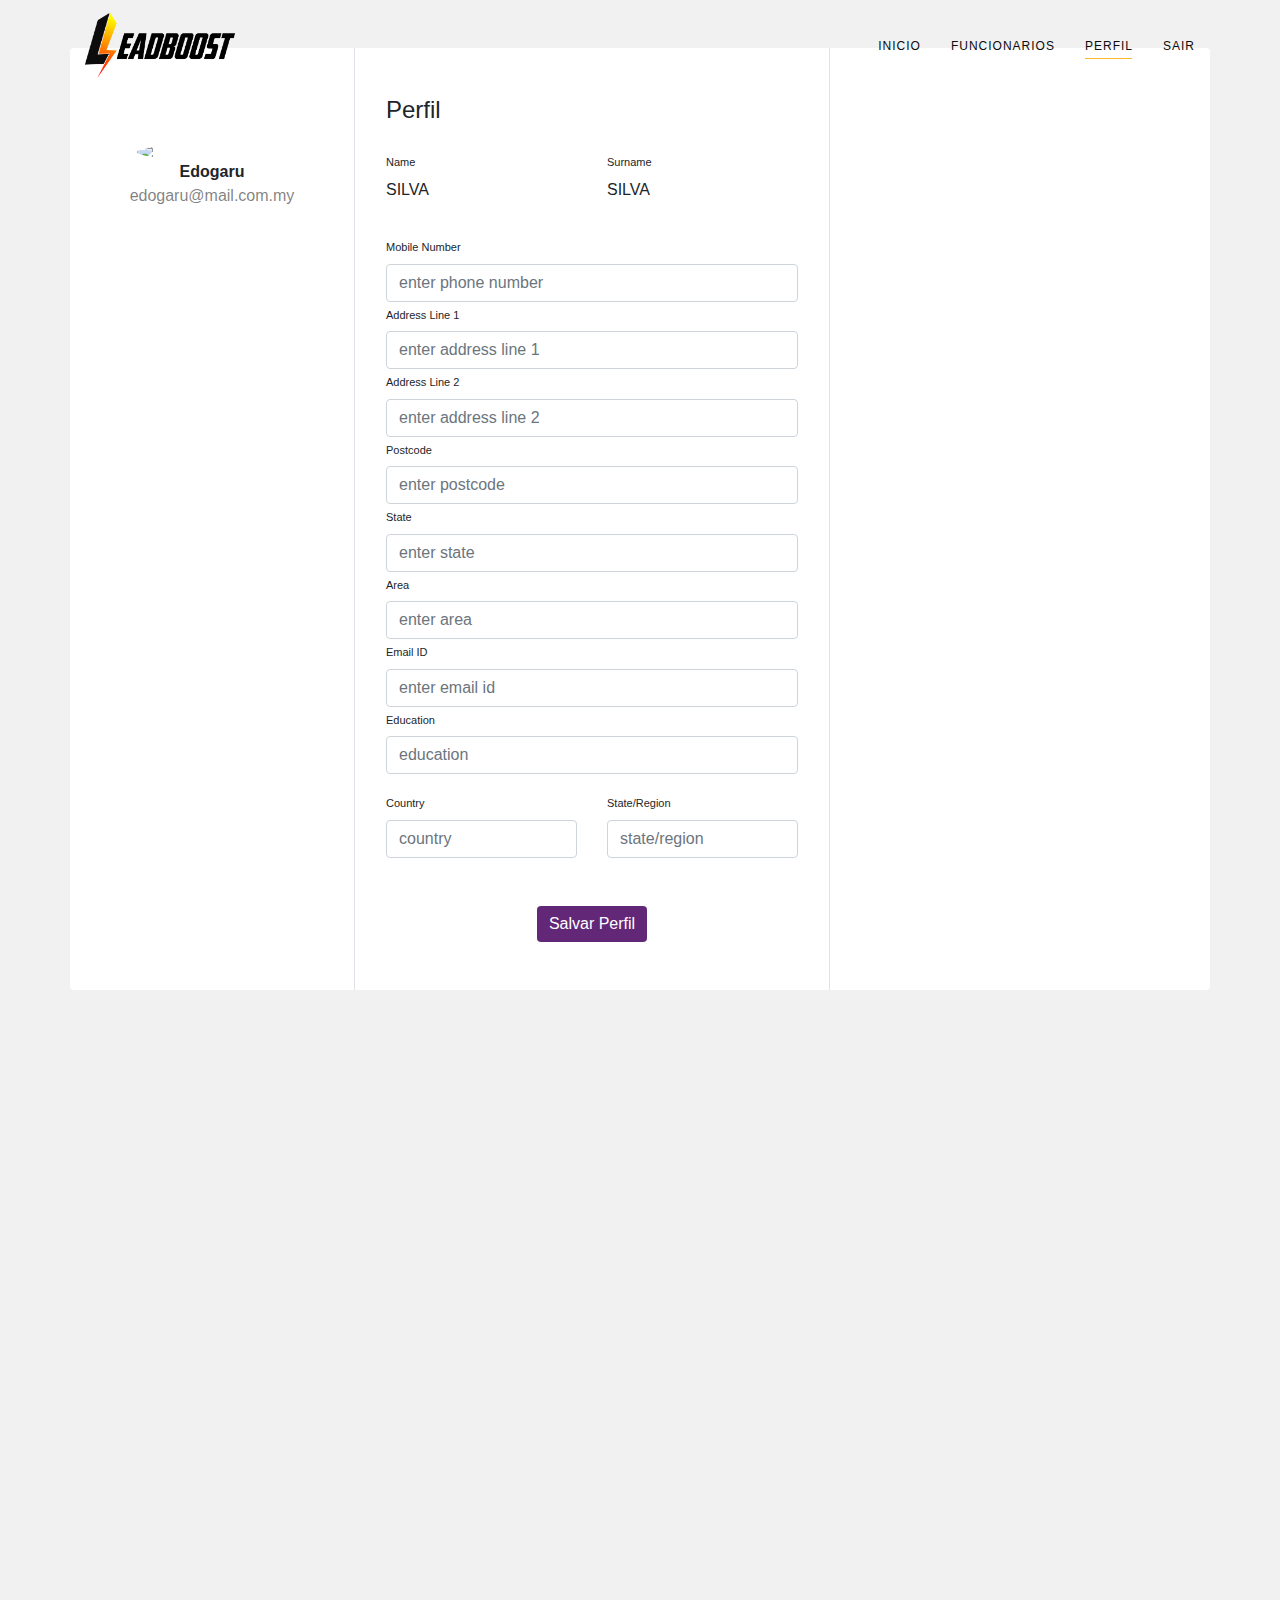
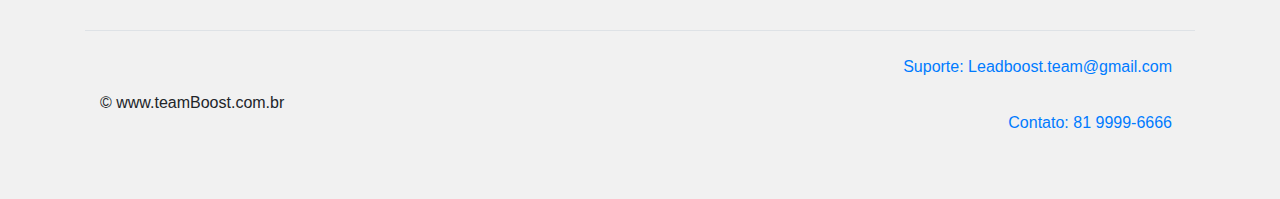
==== page/administrador.html @ 13290299 "Add files via upload" ====
<!DOCTYPE html>
<html lang="pt-br">
<head>
    <meta charset="UTF-8" />
    <meta name="viewport" content="width=device-width, initial-scale=1.0" />
    <link rel="shortcut icon" href="../img/favicon.ico" type="image/x-icon" />
    <title>Administrador</title>
    
    <link rel="stylesheet" href="../css/bootstrap.min.css" />
    <link rel="stylesheet" href="../css/user.css" />
    <link rel="stylesheet" href="../css/menu-geral.css">
    <link rel="stylesheet" href="https://cdn.jsdelivr.net/npm/bootstrap-icons@1.7.1/font/bootstrap-icons.css">

    <script src="https://code.jquery.com/jquery-3.6.0.min.js"></script>
    <script src="https://cdnjs.cloudflare.com/ajax/libs/popper.js/2.9.4/umd/popper.min.js"></script>
    <script src="https://maxcdn.bootstrapcdn.com/bootstrap/4.5.2/js/bootstrap.min.js"></script>

    <!-- Firebase JavaScript SDK -->
    <script src="https://www.gstatic.com/firebasejs/8.10.0/firebase-app.js"></script>
    <script src="https://www.gstatic.com/firebasejs/8.10.0/firebase-database.js"></script>

    <!-- Firebase Config -->
    <script src="../banco/firebase-config.js"></script>
</head>

<body>

    <header class="main-header ">

        <!---- inicio container---->
        <div class="container ">
          <nav class="navbar navbar-expand-lg main-nav px-0">
            <a class="navbar-brand" href="./Home.html">
                <img class="logo" src="../img/leadboost logo.png" alt=""> <!--- link para algum parte do site--->
            </a>
            <button class="navbar-toggler" type="button" data-toggle="collapse" data-target="#mainMenu" aria-controls="mainMenu" aria-expanded="false" aria-label="Toggle navigation">
                <span class="icon-bar icon-bar-1"></span>
                <span class="icon-bar icon-bar-2"></span>
                <span class="icon-bar icon-bar-3"></span>
            </button>
            <div class="collapse navbar-collapse" id="mainMenu">
              <ul class="navbar-nav ml-auto text-uppercase f1">
                <li>
                  <a href="../page/Home.html">Inicio</a>
                </li>
                <li>
                  <a href="../page/funcionarios.html">Funcionarios</a>
                </li>
                <li>
                  <a href="../page/administrador.html" class="active active-first">Perfil</a>
                </li>
                <li>
                  <a href="../index.html">Sair</a>
                </li>
              </ul>
            </div>
          </nav>
        </div>
       
    </header>
    <main class="mt-5">

        <!------------ perfil para ser editado para receber as informações------------->
        <div class="container rounded bg-white mt-5 mb-5">
            <div class="row">
                <div class="col-md-3 border-right">
                    <div class="d-flex flex-column align-items-center text-center p-3 py-5"><img class="rounded-circle mt-5" width="150px" src="https://st3.depositphotos.com/15648834/17930/v/600/depositphotos_179308454-stock-illustration-unknown-person-silhouette-glasses-profile.jpg"><span class="font-weight-bold">Edogaru</span><span class="text-black-50">edogaru@mail.com.my</span><span> </span></div>
                </div>
                <div class="col-md-5 border-right">
                    <div class="p-3 py-5">
                        <div class="d-flex justify-content-between align-items-center mb-3">
                            <h4 class="text-right">Perfil</h4>
                        </div>
                        <div class="row mt-2">
                            <div class="col-md-6"><label class="labels">Name</label><p class="" placeholder="first name" id="firstName">SILVA</p></div>
                            <div class="col-md-6"><label class="labels">Surname</label><p class="" placeholder="first name" id="lastName">SILVA</p></div>
                        </div>
                        <div class="row mt-3">
                            <div class="col-md-12"><label class="labels">Mobile Number</label><input type="text" class="form-control" placeholder="enter phone number" id="mobileNumber"></div>
                            <div class="col-md-12"><label class="labels">Address Line 1</label><input type="text" class="form-control" placeholder="enter address line 1" id="addressLine1"></div>
                            <div class="col-md-12"><label class="labels">Address Line 2</label><input type="text" class="form-control" placeholder="enter address line 2" id="addressLine2"></div>
                            <div class="col-md-12"><label class="labels">Postcode</label><input type="text" class="form-control" placeholder="enter postcode" id="postcode"></div>
                            <div class="col-md-12"><label class="labels">State</label><input type="text" class="form-control" placeholder="enter state" id="state"></div>
                            <div class="col-md-12"><label class="labels">Area</label><input type="text" class="form-control" placeholder="enter area" id="area"></div>
                            <div class="col-md-12"><label class="labels">Email ID</label><input type="text" class="form-control" placeholder="enter email id" id="email"></div>
                            <div class="col-md-12"><label class="labels">Education</label><input type="text" class="form-control" placeholder="education" id="education"></div>
                        </div>
                        <div class="row mt-3">
                            <div class="col-md-6"><label class="labels">Country</label><input type="text" class="form-control" placeholder="country" id="country"></div>
                            <div class="col-md-6"><label class="labels">State/Region</label><input type="text" class="form-control" placeholder="state/region" id="stateRegion"></div>
                        </div>
                        <div class="mt-5 text-center">
                            <button class="btn btn-primary profile-button" onclick="salvarPerfil()">Salvar Perfil</button>
                        </div>
                    </div>
                </div>
            
            </div>
        </div>
    </main>

    <div class="container rodape">
        <footer class="d-flex flex-wrap justify-content-between align-items-center py-3 my-4 border-top">
          <p class="col-md-4 mb-0 text-body-secondary">&copy; www.teamBoost.com.br</p>
      
          <a href="/" class="col-md-4 d-flex align-items-center justify-content-center mb-3 mb-md-0 me-md-auto link-body-emphasis text-decoration-none">
            <svg class="bi me-2" width="40" height="32"><use xlink:href="#bootstrap"/></svg>
          </a>
      
          <ul class="nav col-md-4 justify-content-end">
            <li class="nav-item"><a href="#" class="nav-link px-2 text-body-secondary"><p>Suporte: Leadboost.team@gmail.com</p></a></li>
            <li class="nav-item"><a href="#" class="nav-link px-2 text-body-secondary"> <p>Contato: 81 9999-6666</p></a></li>
          </ul>
        </footer>
    </div>

    <script>
        // Função para preencher campos com dados do Firebase
        function preencherCampos(perfil) {
            document.getElementById('firstName').textContent = perfil.firstName;
            document.getElementById('lastName').textContent = perfil.lastName;
            document.getElementById('mobileNumber').value = perfil.mobileNumber;
            document.getElementById('addressLine1').value = perfil.addressLine1;
            document.getElementById('addressLine2').value = perfil.addressLine2;
            document.getElementById('postcode').value = perfil.postcode;
            document.getElementById('state').value = perfil.state;
            document.getElementById('area').value = perfil.area;
            document.getElementById('email').value = perfil.email;
            document.getElementById('education').value = perfil.education;
            document.getElementById('country').value = perfil.country;
            document.getElementById('stateRegion').value = perfil.stateRegion;
        }

        // Função para salvar perfil no Firebase
        function salvarPerfil() {
            var firstName = document.getElementById('firstName').textContent;
            var lastName = document.getElementById('lastName').textContent;
            var mobileNumber = document.getElementById('mobileNumber').value;
            var addressLine1 = document.getElementById('addressLine1').value;
            var addressLine2 = document.getElementById('addressLine2').value;
            var postcode = document.getElementById('postcode').value;
            var state = document.getElementById('state').value;
            var area = document.getElementById('area').value;
            var email = document.getElementById('email').value;
            var education = document.getElementById('education').value;
            var country = document.getElementById('country').value;
            var stateRegion = document.getElementById('stateRegion').value;

            // Objeto com os dados do perfil
            var perfil = {
                firstName: firstName,
                lastName: lastName,
                mobileNumber: mobileNumber,
                addressLine1: addressLine1,
                addressLine2: addressLine2,
                postcode: postcode,
                state: state,
                area: area,
                email: email,
                education: education,
                country: country,
                stateRegion: stateRegion
            };

            // Enviar perfil para o Firebase
            firebase.database().ref('perfis').push(perfil)
                .then(function () {
                    alert("Perfil salvo com sucesso!");
                })
                .catch(function (error) {
                    console.error("Erro ao salvar perfil:", error.message);
                    alert("Erro ao salvar perfil. Por favor, tente novamente.");
                });
        }

        // Recuperar dados do Firebase quando a página é carregada
        window.onload = function () {
            // Referência ao nó 'perfis' no Firebase
            var perfisRef = firebase.database().ref('perfis');

            // Recuperar dados do Firebase
            perfisRef.once('value')
                .then(function (snapshot) {
                    // Verificar se existem dados
                    if (snapshot.exists()) {
                        // Recuperar o primeiro perfil (apenas para este exemplo)
                        var perfil = snapshot.val()[Object.keys(snapshot.val())[0]];

                        // Preencher os campos com os dados do perfil
                        preencherCampos(perfil);
                    }
                })
                .catch(function (error) {
                    console.error("Erro ao recuperar dados do Firebase:", error.message);
                });
        };
    </script>
</body>
</html>
---- css/user.css ----
.form-control:focus {
    box-shadow: none;
    border-color: #BA68C8
}

.profile-button {
    background: rgb(99, 39, 120);
    box-shadow: none;
    border: none
}

.profile-button:hover {
    background: #682773
}

.profile-button:focus {
    background: #682773;
    box-shadow: none
}

.profile-button:active {
    background: #682773;
    box-shadow: none
}

.back:hover {
    color: #682773;
    cursor: pointer
}

.labels {
    font-size: 11px
}

.add-experience:hover {
    background: #BA68C8;
    color: #fff;
    cursor: pointer;
    border: solid 1px #BA68C8
}
---- css/menu-geral.css ----
@import url('https://fonts.googleapis.com/css2?family=Montserrat:ital,wght@0,100..900;1,100..900&display=swap');

/* <uniquifier>: Use a unique and descriptive class name//
// <weight>: Use a value from 100 to 900*/

.montserrat-uniquifier {
  font-family: "Montserrat", sans-serif;
  font-optical-sizing: auto;
  font-weight: weight;
  font-style: normal;
}

 body {
  background: var(--background-color) !important;
}

:root {
  --primary-color: #0C0C0C; /* preto primário */
  --secondary-color: #FDB827; /* branco secundário */
  --tertiary-color: #21209C; /* blue terciário */
  --background-color: #F1F1F1; /* blue  claro */
}

.primary-text{
  color: var(--primary-color);
}
.secondary-text{
  color: var(--secondary-color);
}
.tertiary-text {
  color: var(--tertiary-color);
}



/* inicio headr */
[data-target="#mainMenu"] {
  position: relative;
  z-index: 999;
}

#mainMenu li > a {
  font-size: 12px;
  letter-spacing: 1px;
  color: var(--primary-color);
  font-weight: 400;
  position: relative;
  z-index: 1;
  text-decoration: none;
}

.main-header.fixed-nav #mainMenu li > a {
  color: var(--secondary-color);
  text-decoration: none;
}

#mainMenu li:not(:last-of-type) {
  margin-right: 30px;
}

#mainMenu li > a::before {
  position: absolute;
  content: "";
  width: calc(100% - 1px);
  height: 1px;
  background: var(--secondary-color);
  bottom: -6px;
  left: 0;

  -webkit-transform: scale(0, 1);
  -ms-transform: scale(0, 1);
  transform: scale(0, 1);
  -webkit-transform-origin: right center;
  -ms-transform-origin: right center;
  transform-origin: right center;
  z-index: -1;

  -webkit-transition: transform 0.5s ease;
  transition: transform 0.5s ease;
  
}

#mainMenu li > a:hover::before,
#mainMenu li > a.active::before {
  -webkit-transform: scale(1, 1);
  -ms-transform: scale(1, 1);
  transform: scale(1, 1);
  -webkit-transform-origin: left center;
  -ms-transform-origin: left center;
  transform-origin: left center;
}

.main-header.fixed-nav #mainMenu li > a::before {
  background: var(--primary-color);
}

.main-header {
  position: absolute;
  top: 0;
  left: 0;
  z-index: 1000;
  width: 100%;
  -webkit-transition: all 0.4s ease;
  transition: all 0.4s ease;
}

.main-header.fixed-nav {
  top: 0;
  background: #fff;
  -webkit-box-shadow: 0 8px 12px -8px rgba(0, 0, 0, 0.09);
  box-shadow: 0 8px 12px -8px rgba(0, 0, 0, 0.09);
  -webkit-transition: all 0.4s ease;
  transition: all 0.4s ease;
}

.main-header.fixed-nav .navbar-brand > img:last-of-type {
  display: block;
}

.main-header.fixed-nav .navbar-brand > img:first-of-type {
  display: none;
}
.navbar-brand {
  color: #fff;
}
.main-header .navbar-brand img {
  max-width: 150px;
  animation: fadeInLeft 0.4s both 0.4s;
}
/* main-header end */
@media (max-width: 911px) {
  /*header starts*/
  .collapse.in {
    display: block !important;
    padding: 0;
    clear: both;
  }

  .navbar-toggler {
    margin: 0;
    padding: 0;
    width: 40px;
    height: 40px;
    position: absolute;
    top: 25px;
    right: 0;
    border: none;
    border-radius: 0;
    outline: none !important;
  }

  .main-header .navbar {
    float: none;
    width: 100%;
    padding-left: 0;
    padding-right: 0;
    text-align: center;
  }

  .main-header .navbar-nav {
    margin-top: 70px;
  }

  .main-header .navbar-nav li .nav-link {
    text-align: center;
    padding: 20px 15px;
    border-radius: 0px;
  }

  /**/
  .main-header .navbar-toggler .icon-bar {
    background-color: #fff;
    margin: 0 auto 6px;
    border-radius: 0;
    width: 30px;
    height: 3px;
    position: absolute;
    right: 0;
    -webkit-transition: all 0.2s ease;
    transition: all 0.2s ease;
  }

  .main-header .navbar .navbar-toggler .icon-bar:first-child {
    margin-top: 3px;
  }

  .main-header .navbar-toggler .icon-bar-1 {
    width: 10px;
    top: 0px;
  }

  .main-header .navbar-toggler .icon-bar-2 {
    width: 16px;
    top: 12px;
  }

  .main-header .navbar-toggler .icon-bar-3 {
    width: 20px;
    top: 21px;
  }

  .main-header .current .icon-bar {
    margin-bottom: 5px;
    border-radius: 0;
    display: block;
  }

  .main-header .current .icon-bar-1 {
    width: 18px;
  }

  .main-header .current .icon-bar-2 {
    width: 30px;
  }

  .main-header .current .icon-bar-3 {
    width: 10px;
  }

  .main-header .navbar-toggler:hover .icon-bar {
    background-color: #fff;
  }

  .main-header .navbar-toggler:focus .icon-bar {
    background-color: #fff;
  }

  /*final do header*/
}

 .rodape {
  margin-top: 50%;
}

/*----------------- card alunos ----------------*/
.card {
  height: 10rem;
  width: 20rem;
  padding-bottom: 3rem;
  margin: 0.40rem 0.5rem 0 0;
  margin-bottom: 10px;
  background-color: var(--background-color);
  border: none;
  border-bottom-left-radius: 20px;
  border-bottom-right-radius: 20px;
  box-shadow: 1px 8px 5px  rgb(101, 101, 101);
  
}
.card-header{
  background-color: var(--secondary-color);
  color: var(--primary-color);
}
.card-body{
  margin-bottom: 20px !important;
}

.btn-exibi-modal {
  color: var(--primary-color);
  background-color: var(--secondary-color);
  width: 100%;
}

/* cor do dosbotões do section*/
.btn-section:focus,
.btn-section:active {
  outline: none;
  box-shadow: none;
  border: none;
  
}
.btn-section:hover {
  background-color: transparent; /* Defina a cor de fundo como transparente */
  color: var(--secondary-color); /* Pode ser necessário definir a cor do texto para que ela não fique azul */
  text-decoration: none; /* Remover sublinhado se estiver presente */
}

.btn-mais{
  cursor: pointer;
  background-color: var(--secondary-color);
}
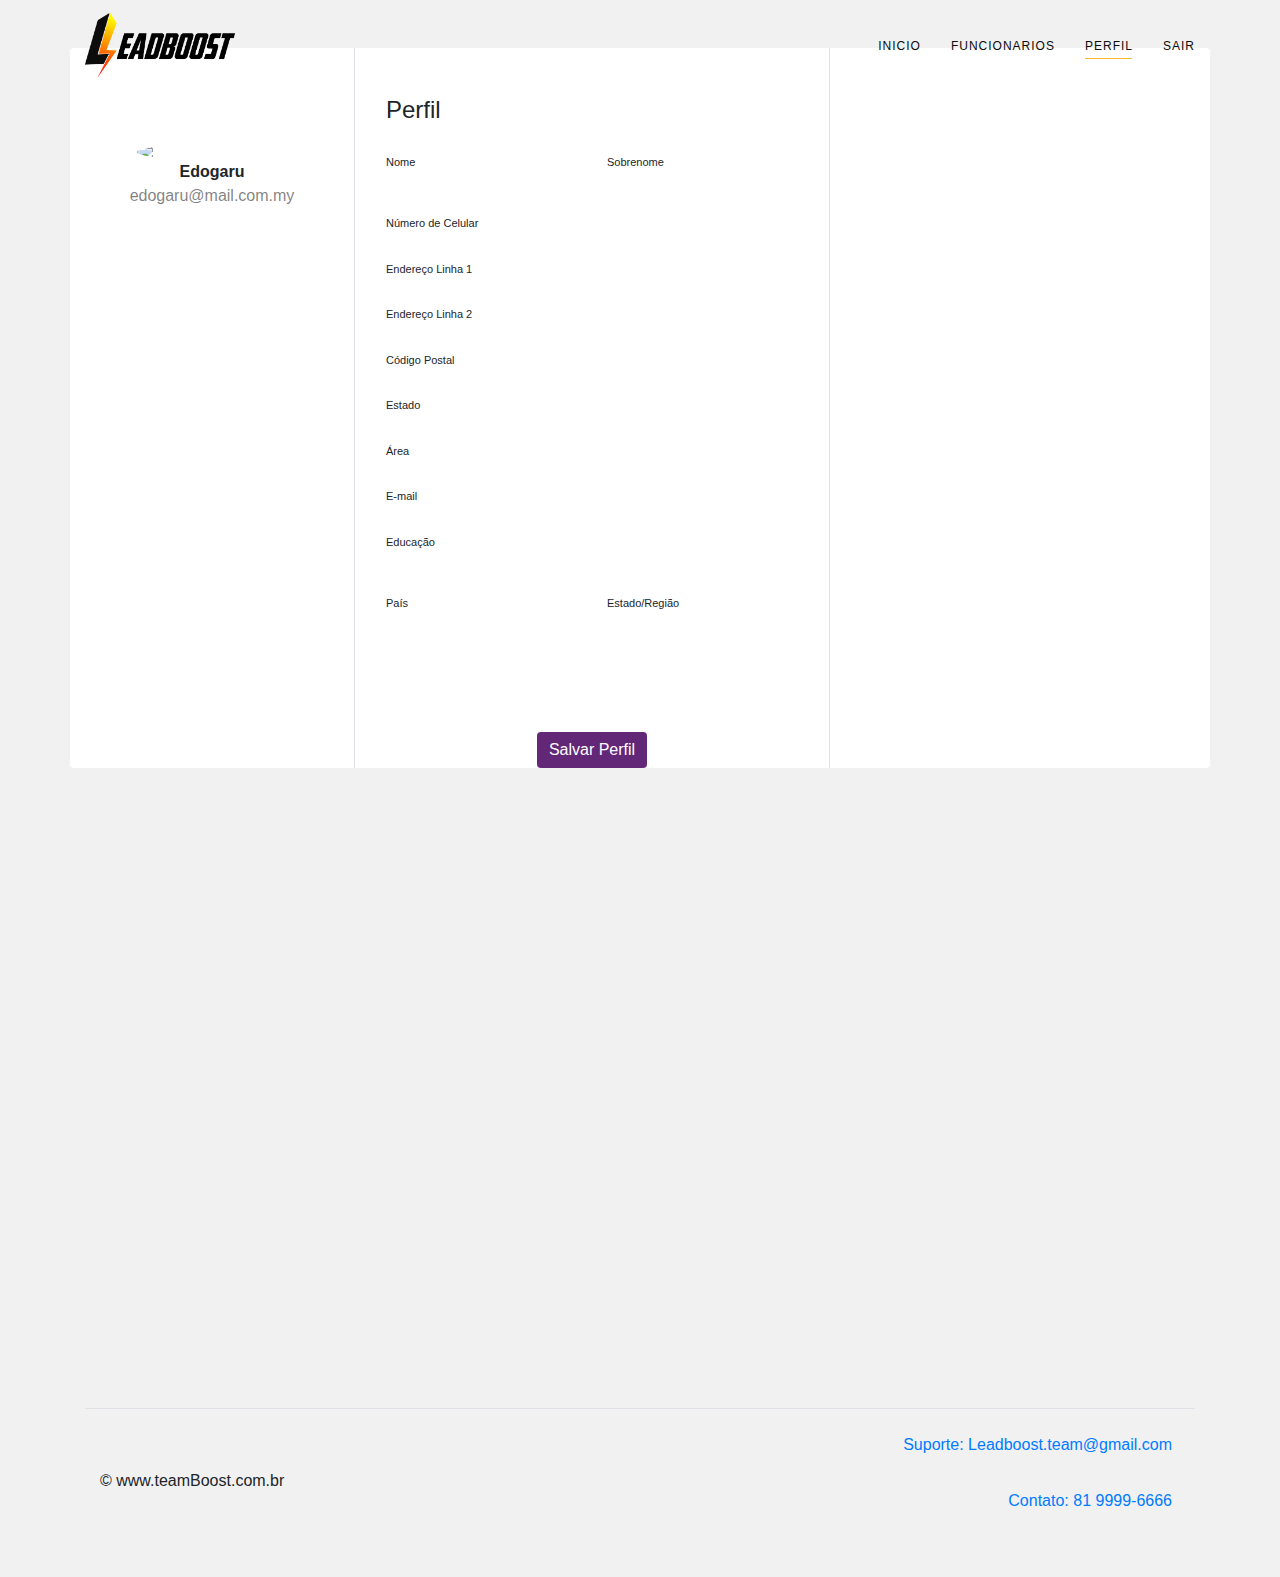
==== commit 971f1a90: "ultimos ajustes" ====
--- a/page/administrador.html
+++ b/page/administrador.html
@@ -72,22 +72,24 @@
                             <h4 class="text-right">Perfil</h4>
                         </div>
                         <div class="row mt-2">
-                            <div class="col-md-6"><label class="labels">Name</label><p class="" placeholder="first name" id="firstName">SILVA</p></div>
-                            <div class="col-md-6"><label class="labels">Surname</label><p class="" placeholder="first name" id="lastName">SILVA</p></div>
+                            <div class="col-md-6"><label class="labels">Nome</label><p class="" placeholder="primeiro nome" id="primeiroNome"></p></div>
+                            <div class="col-md-6"><label class="labels">Sobrenome</label><p class="" placeholder="sobrenome" id="sobrenome"></p></div>
                         </div>
                         <div class="row mt-3">
-                            <div class="col-md-12"><label class="labels">Mobile Number</label><input type="text" class="form-control" placeholder="enter phone number" id="mobileNumber"></div>
-                            <div class="col-md-12"><label class="labels">Address Line 1</label><input type="text" class="form-control" placeholder="enter address line 1" id="addressLine1"></div>
-                            <div class="col-md-12"><label class="labels">Address Line 2</label><input type="text" class="form-control" placeholder="enter address line 2" id="addressLine2"></div>
-                            <div class="col-md-12"><label class="labels">Postcode</label><input type="text" class="form-control" placeholder="enter postcode" id="postcode"></div>
-                            <div class="col-md-12"><label class="labels">State</label><input type="text" class="form-control" placeholder="enter state" id="state"></div>
-                            <div class="col-md-12"><label class="labels">Area</label><input type="text" class="form-control" placeholder="enter area" id="area"></div>
-                            <div class="col-md-12"><label class="labels">Email ID</label><input type="text" class="form-control" placeholder="enter email id" id="email"></div>
-                            <div class="col-md-12"><label class="labels">Education</label><input type="text" class="form-control" placeholder="education" id="education"></div>
+                            <div class="col-md-12"><label class="labels">Número de Celular</label><p class="" placeholder="insira o número de celular" id="numeroCelular"></p></div>
+                            <div class="col-md-12"><label class="labels">Endereço Linha 1</label><p class="" placeholder="insira a linha de endereço 1" id="linhaEndereco1"></p></div>
+                            <div class="col-md-12"><label class="labels">Endereço Linha 2</label><p class="" placeholder="insira a linha de endereço 2" id="linhaEndereco2"></p></div>
+                            <div class="col-md-12"><label class="labels">Código Postal</label><p class="" placeholder="insira o código postal" id="codigoPostal"></p></div>
+                            <div class="col-md-12"><label class="labels">Estado</label><p class="" placeholder="insira o estado" id="estado"></p></div>
+                            <div class="col-md-12"><label class="labels">Área</label><p class="" placeholder="insira a área" id="area"></p></div>
+                            <div class="col-md-12"><label class="labels">E-mail</label><p class="" placeholder="insira o e-mail" id="email"></p></div>
+                            <div class="col-md-12"><label class="labels">Educação</label><p class="" id="educacao"></p></div>
                         </div>
                         <div class="row mt-3">
-                            <div class="col-md-6"><label class="labels">Country</label><input type="text" class="form-control" placeholder="country" id="country"></div>
-                            <div class="col-md-6"><label class="labels">State/Region</label><input type="text" class="form-control" placeholder="state/region" id="stateRegion"></div>
+                            <div class="col-md-6"><label class="labels">País</label><p class="" placeholder="país" id="pais"></p></div>
+                            <div class="col-md-6"><label class="labels">Estado/Região</label><p class="" placeholder="estado/região" id="estadoRegiao"></p></div>
+                        </div>
+                        
                         </div>
                         <div class="mt-5 text-center">
                             <button class="btn btn-primary profile-button" onclick="salvarPerfil()">Salvar Perfil</button>
@@ -117,51 +119,51 @@
     <script>
         // Função para preencher campos com dados do Firebase
         function preencherCampos(perfil) {
-            document.getElementById('firstName').textContent = perfil.firstName;
-            document.getElementById('lastName').textContent = perfil.lastName;
-            document.getElementById('mobileNumber').value = perfil.mobileNumber;
-            document.getElementById('addressLine1').value = perfil.addressLine1;
-            document.getElementById('addressLine2').value = perfil.addressLine2;
-            document.getElementById('postcode').value = perfil.postcode;
-            document.getElementById('state').value = perfil.state;
+            document.getElementById('primeiroNome').textContent = perfil.firstName;
+            document.getElementById('sobrenome').textContent = perfil.lastName;
+            document.getElementById('numeroCelular').value = perfil.mobileNumber;
+            document.getElementById('linhaEndereco1').value = perfil.addressLine1;
+            document.getElementById('linhaEndereco2').value = perfil.addressLine2;
+            document.getElementById('codigoPostal').value = perfil.postcode;
+            document.getElementById('estado').value = perfil.state;
             document.getElementById('area').value = perfil.area;
             document.getElementById('email').value = perfil.email;
-            document.getElementById('education').value = perfil.education;
-            document.getElementById('country').value = perfil.country;
-            document.getElementById('stateRegion').value = perfil.stateRegion;
+            document.getElementById('educacao').value = perfil.education;
+            document.getElementById('pais').value = perfil.country;
+            document.getElementById('estadoRegiao').value = perfil.stateRegion;
         }
-
+    
         // Função para salvar perfil no Firebase
         function salvarPerfil() {
-            var firstName = document.getElementById('firstName').textContent;
-            var lastName = document.getElementById('lastName').textContent;
-            var mobileNumber = document.getElementById('mobileNumber').value;
-            var addressLine1 = document.getElementById('addressLine1').value;
-            var addressLine2 = document.getElementById('addressLine2').value;
-            var postcode = document.getElementById('postcode').value;
-            var state = document.getElementById('state').value;
+            var primeiroNome = document.getElementById('primeiroNome').textContent;
+            var sobrenome = document.getElementById('sobrenome').textContent;
+            var numeroCelular = document.getElementById('numeroCelular').value;
+            var linhaEndereco1 = document.getElementById('linhaEndereco1').value;
+            var linhaEndereco2 = document.getElementById('linhaEndereco2').value;
+            var codigoPostal = document.getElementById('codigoPostal').value;
+            var estado = document.getElementById('estado').value;
             var area = document.getElementById('area').value;
             var email = document.getElementById('email').value;
-            var education = document.getElementById('education').value;
-            var country = document.getElementById('country').value;
-            var stateRegion = document.getElementById('stateRegion').value;
-
+            var educacao = document.getElementById('educacao').value;
+            var pais = document.getElementById('pais').value;
+            var estadoRegiao = document.getElementById('estadoRegiao').value;
+    
             // Objeto com os dados do perfil
             var perfil = {
-                firstName: firstName,
-                lastName: lastName,
-                mobileNumber: mobileNumber,
-                addressLine1: addressLine1,
-                addressLine2: addressLine2,
-                postcode: postcode,
-                state: state,
+                firstName: primeiroNome,
+                lastName: sobrenome,
+                mobileNumber: numeroCelular,
+                addressLine1: linhaEndereco1,
+                addressLine2: linhaEndereco2,
+                postcode: codigoPostal,
+                state: estado,
                 area: area,
                 email: email,
-                education: education,
-                country: country,
-                stateRegion: stateRegion
+                education: educacao,
+                country: pais,
+                stateRegion: estadoRegiao
             };
-
+    
             // Enviar perfil para o Firebase
             firebase.database().ref('perfis').push(perfil)
                 .then(function () {
@@ -172,12 +174,12 @@
                     alert("Erro ao salvar perfil. Por favor, tente novamente.");
                 });
         }
-
+    
         // Recuperar dados do Firebase quando a página é carregada
         window.onload = function () {
             // Referência ao nó 'perfis' no Firebase
             var perfisRef = firebase.database().ref('perfis');
-
+    
             // Recuperar dados do Firebase
             perfisRef.once('value')
                 .then(function (snapshot) {
@@ -185,7 +187,7 @@
                     if (snapshot.exists()) {
                         // Recuperar o primeiro perfil (apenas para este exemplo)
                         var perfil = snapshot.val()[Object.keys(snapshot.val())[0]];
-
+    
                         // Preencher os campos com os dados do perfil
                         preencherCampos(perfil);
                     }
@@ -195,5 +197,7 @@
                 });
         };
     </script>
+    
+    </script>
 </body>
 </html>
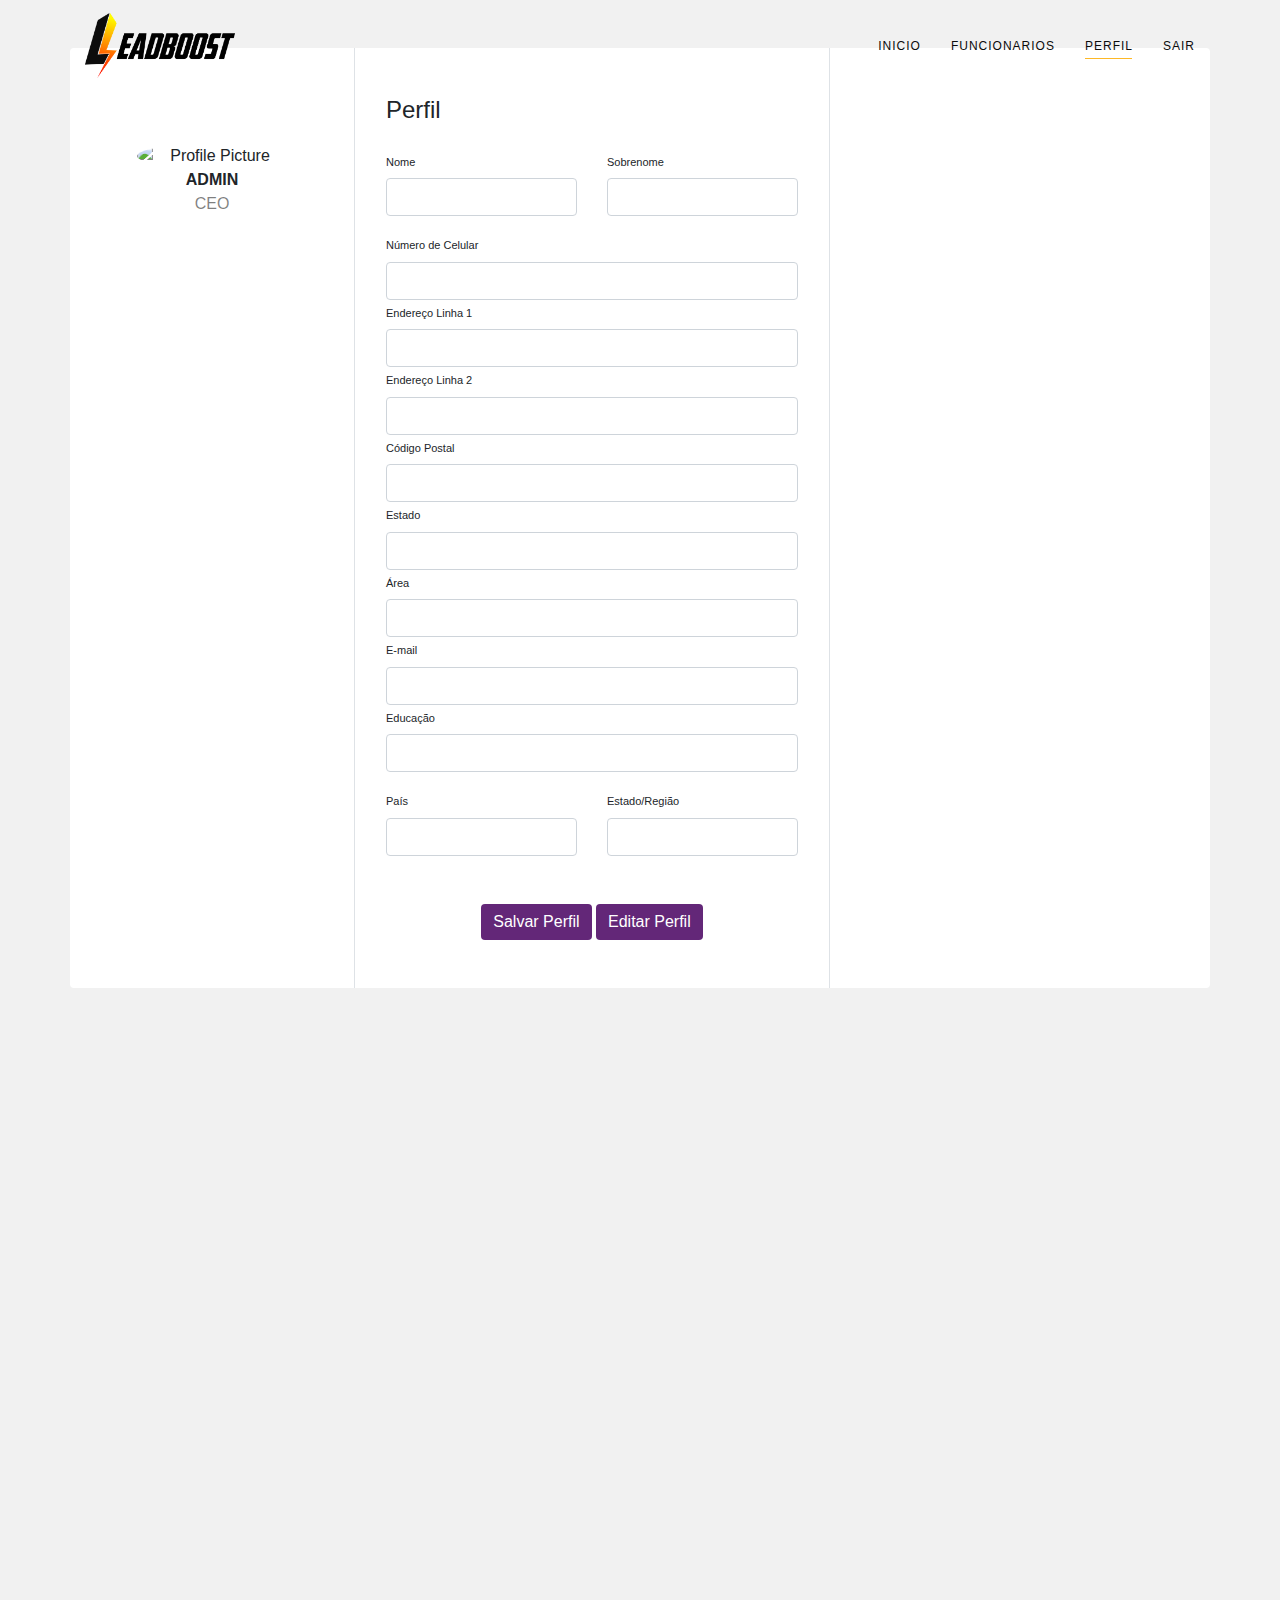
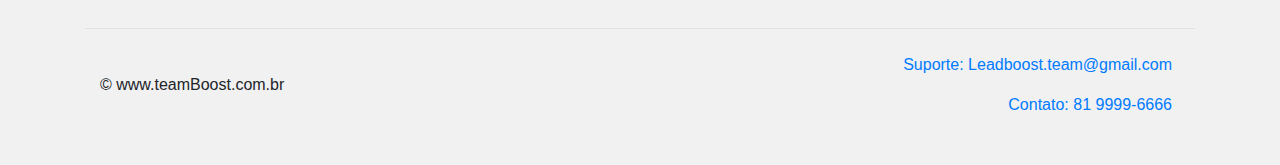
==== commit 7caf5be0: "ajuste de perfil, ainda ajustar donwload do excel e ajustar menu sobrepondo o perfil do admin, funçã" ====
--- a/page/administrador.html
+++ b/page/administrador.html
@@ -5,7 +5,7 @@
     <meta name="viewport" content="width=device-width, initial-scale=1.0" />
     <link rel="shortcut icon" href="../img/favicon.ico" type="image/x-icon" />
     <title>Administrador</title>
-    
+
     <link rel="stylesheet" href="../css/bootstrap.min.css" />
     <link rel="stylesheet" href="../css/user.css" />
     <link rel="stylesheet" href="../css/menu-geral.css">
@@ -24,14 +24,11 @@
 </head>
 
 <body>
-
-    <header class="main-header ">
-
-        <!---- inicio container---->
-        <div class="container ">
+    <header class="main-header">
+        <div class="container">
           <nav class="navbar navbar-expand-lg main-nav px-0">
             <a class="navbar-brand" href="./Home.html">
-                <img class="logo" src="../img/leadboost logo.png" alt=""> <!--- link para algum parte do site--->
+                <img class="logo" src="../img/leadboost logo.png" alt="Logo">
             </a>
             <button class="navbar-toggler" type="button" data-toggle="collapse" data-target="#mainMenu" aria-controls="mainMenu" aria-expanded="false" aria-label="Toggle navigation">
                 <span class="icon-bar icon-bar-1"></span>
@@ -40,31 +37,24 @@
             </button>
             <div class="collapse navbar-collapse" id="mainMenu">
               <ul class="navbar-nav ml-auto text-uppercase f1">
-                <li>
-                  <a href="../page/Home.html">Inicio</a>
-                </li>
-                <li>
-                  <a href="../page/funcionarios.html">Funcionarios</a>
-                </li>
-                <li>
-                  <a href="../page/administrador.html" class="active active-first">Perfil</a>
-                </li>
-                <li>
-                  <a href="../index.html">Sair</a>
-                </li>
+                <li><a href="../page/Home.html">Inicio</a></li>
+                <li><a href="../page/funcionarios.html">Funcionarios</a></li>
+                <li><a href="../page/administrador.html" class="active active-first">Perfil</a></li>
+                <li><a href="../index.html">Sair</a></li>
               </ul>
             </div>
           </nav>
         </div>
-       
     </header>
     <main class="mt-5">
-
-        <!------------ perfil para ser editado para receber as informações------------->
-        <div class="container rounded bg-white mt-5 mb-5">
+        <div class="container rounded bg-white mt-2 mb-5">
             <div class="row">
                 <div class="col-md-3 border-right">
-                    <div class="d-flex flex-column align-items-center text-center p-3 py-5"><img class="rounded-circle mt-5" width="150px" src="https://st3.depositphotos.com/15648834/17930/v/600/depositphotos_179308454-stock-illustration-unknown-person-silhouette-glasses-profile.jpg"><span class="font-weight-bold">Edogaru</span><span class="text-black-50">edogaru@mail.com.my</span><span> </span></div>
+                    <div class="d-flex flex-column align-items-center text-center p-3 py-5">
+                        <img class="rounded-circle mt-5" width="150px" src="https://st3.depositphotos.com/15648834/17930/v/600/depositphotos_179308454-stock-illustration-unknown-person-silhouette-glasses-profile.jpg" alt="Profile Picture">
+                        <span class="font-weight-bold">ADMIN</span>
+                        <span class="text-black-50">CEO</span>
+                    </div>
                 </div>
                 <div class="col-md-5 border-right">
                     <div class="p-3 py-5">
@@ -72,31 +62,29 @@
                             <h4 class="text-right">Perfil</h4>
                         </div>
                         <div class="row mt-2">
-                            <div class="col-md-6"><label class="labels">Nome</label><p class="" placeholder="primeiro nome" id="primeiroNome"></p></div>
-                            <div class="col-md-6"><label class="labels">Sobrenome</label><p class="" placeholder="sobrenome" id="sobrenome"></p></div>
+                            <div class="col-md-6"><label class="labels">Nome</label><input type="text" id="primeiroNome" class="form-control"></div>
+                            <div class="col-md-6"><label class="labels">Sobrenome</label><input type="text" id="sobrenome" class="form-control"></div>
                         </div>
                         <div class="row mt-3">
-                            <div class="col-md-12"><label class="labels">Número de Celular</label><p class="" placeholder="insira o número de celular" id="numeroCelular"></p></div>
-                            <div class="col-md-12"><label class="labels">Endereço Linha 1</label><p class="" placeholder="insira a linha de endereço 1" id="linhaEndereco1"></p></div>
-                            <div class="col-md-12"><label class="labels">Endereço Linha 2</label><p class="" placeholder="insira a linha de endereço 2" id="linhaEndereco2"></p></div>
-                            <div class="col-md-12"><label class="labels">Código Postal</label><p class="" placeholder="insira o código postal" id="codigoPostal"></p></div>
-                            <div class="col-md-12"><label class="labels">Estado</label><p class="" placeholder="insira o estado" id="estado"></p></div>
-                            <div class="col-md-12"><label class="labels">Área</label><p class="" placeholder="insira a área" id="area"></p></div>
-                            <div class="col-md-12"><label class="labels">E-mail</label><p class="" placeholder="insira o e-mail" id="email"></p></div>
-                            <div class="col-md-12"><label class="labels">Educação</label><p class="" id="educacao"></p></div>
+                            <div class="col-md-12"><label class="labels">Número de Celular</label><input type="text" id="numeroCelular" class="form-control"></div>
+                            <div class="col-md-12"><label class="labels">Endereço Linha 1</label><input type="text" id="linhaEndereco1" class="form-control"></div>
+                            <div class="col-md-12"><label class="labels">Endereço Linha 2</label><input type="text" id="linhaEndereco2" class="form-control"></div>
+                            <div class="col-md-12"><label class="labels">Código Postal</label><input type="text" id="codigoPostal" class="form-control"></div>
+                            <div class="col-md-12"><label class="labels">Estado</label><input type="text" id="estado" class="form-control"></div>
+                            <div class="col-md-12"><label class="labels">Área</label><input type="text" id="area" class="form-control"></div>
+                            <div class="col-md-12"><label class="labels">E-mail</label><input type="text" id="email" class="form-control"></div>
+                            <div class="col-md-12"><label class="labels">Educação</label><input type="text" id="educacao" class="form-control"></div>
                         </div>
                         <div class="row mt-3">
-                            <div class="col-md-6"><label class="labels">País</label><p class="" placeholder="país" id="pais"></p></div>
-                            <div class="col-md-6"><label class="labels">Estado/Região</label><p class="" placeholder="estado/região" id="estadoRegiao"></p></div>
-                        </div>
-                        
+                            <div class="col-md-6"><label class="labels">País</label><input type="text" id="pais" class="form-control"></div>
+                            <div class="col-md-6"><label class="labels">Estado/Região</label><input type="text" id="estadoRegiao" class="form-control"></div>
                         </div>
                         <div class="mt-5 text-center">
                             <button class="btn btn-primary profile-button" onclick="salvarPerfil()">Salvar Perfil</button>
+                            <button class="btn btn-secondary profile-button" onclick="habilitarEdicao()">Editar Perfil</button>
                         </div>
                     </div>
                 </div>
-            
             </div>
         </div>
     </main>
@@ -104,23 +92,20 @@
     <div class="container rodape">
         <footer class="d-flex flex-wrap justify-content-between align-items-center py-3 my-4 border-top">
           <p class="col-md-4 mb-0 text-body-secondary">&copy; www.teamBoost.com.br</p>
-      
           <a href="/" class="col-md-4 d-flex align-items-center justify-content-center mb-3 mb-md-0 me-md-auto link-body-emphasis text-decoration-none">
             <svg class="bi me-2" width="40" height="32"><use xlink:href="#bootstrap"/></svg>
           </a>
-      
           <ul class="nav col-md-4 justify-content-end">
-            <li class="nav-item"><a href="#" class="nav-link px-2 text-body-secondary"><p>Suporte: Leadboost.team@gmail.com</p></a></li>
-            <li class="nav-item"><a href="#" class="nav-link px-2 text-body-secondary"> <p>Contato: 81 9999-6666</p></a></li>
+            <li class="nav-item"><a href="#" class="nav-link px-2 text-body-secondary">Suporte: Leadboost.team@gmail.com</a></li>
+            <li class="nav-item"><a href="#" class="nav-link px-2 text-body-secondary">Contato: 81 9999-6666</a></li>
           </ul>
         </footer>
     </div>
 
     <script>
-        // Função para preencher campos com dados do Firebase
         function preencherCampos(perfil) {
-            document.getElementById('primeiroNome').textContent = perfil.firstName;
-            document.getElementById('sobrenome').textContent = perfil.lastName;
+            document.getElementById('primeiroNome').value = perfil.firstName;
+            document.getElementById('sobrenome').value = perfil.lastName;
             document.getElementById('numeroCelular').value = perfil.mobileNumber;
             document.getElementById('linhaEndereco1').value = perfil.addressLine1;
             document.getElementById('linhaEndereco2').value = perfil.addressLine2;
@@ -132,72 +117,54 @@
             document.getElementById('pais').value = perfil.country;
             document.getElementById('estadoRegiao').value = perfil.stateRegion;
         }
-    
-        // Função para salvar perfil no Firebase
+
         function salvarPerfil() {
-            var primeiroNome = document.getElementById('primeiroNome').textContent;
-            var sobrenome = document.getElementById('sobrenome').textContent;
-            var numeroCelular = document.getElementById('numeroCelular').value;
-            var linhaEndereco1 = document.getElementById('linhaEndereco1').value;
-            var linhaEndereco2 = document.getElementById('linhaEndereco2').value;
-            var codigoPostal = document.getElementById('codigoPostal').value;
-            var estado = document.getElementById('estado').value;
-            var area = document.getElementById('area').value;
-            var email = document.getElementById('email').value;
-            var educacao = document.getElementById('educacao').value;
-            var pais = document.getElementById('pais').value;
-            var estadoRegiao = document.getElementById('estadoRegiao').value;
-    
-            // Objeto com os dados do perfil
-            var perfil = {
-                firstName: primeiroNome,
-                lastName: sobrenome,
-                mobileNumber: numeroCelular,
-                addressLine1: linhaEndereco1,
-                addressLine2: linhaEndereco2,
-                postcode: codigoPostal,
-                state: estado,
-                area: area,
-                email: email,
-                education: educacao,
-                country: pais,
-                stateRegion: estadoRegiao
-            };
-    
-            // Enviar perfil para o Firebase
-            firebase.database().ref('perfis').push(perfil)
-                .then(function () {
-                    alert("Perfil salvo com sucesso!");
+    var perfil = {
+        firstName: document.getElementById('primeiroNome').value,
+        lastName: document.getElementById('sobrenome').value,
+        mobileNumber: document.getElementById('numeroCelular').value,
+        addressLine1: document.getElementById('linhaEndereco1').value,
+        addressLine2: document.getElementById('linhaEndereco2').value,
+        postcode: document.getElementById('codigoPostal').value,
+        state: document.getElementById('estado').value,
+        area: document.getElementById('area').value,
+        email: document.getElementById('email').value,
+        education: document.getElementById('educacao').value,
+        country: document.getElementById('pais').value,
+        stateRegion: document.getElementById('estadoRegiao').value
+    };
+
+    firebase.database().ref('perfis').child('perfilID').set(perfil)
+        .then(function () {
+            alert("Perfil atualizado com sucesso!");
+        })
+        .catch(function (error) {
+            console.error("Erro ao salvar perfil:", error.message);
+            alert("Erro ao salvar perfil. Por favor, tente novamente.");
+        });
+}
+
+
+        function habilitarEdicao() {
+            var inputs = document.querySelectorAll('input');
+            inputs.forEach(input => input.removeAttribute('disabled'));
+        }
+
+        window.onload = function () {
+            var perfisRef = firebase.database().ref('perfis');
+            perfisRef.once('value')
+                .then(function (snapshot) {
+                    var perfis = snapshot.val();
+                    var perfil = Object.values(perfis)[0];
+                    preencherCampos(perfil);
+                    var inputs = document.querySelectorAll('input');
+                    inputs.forEach(input => input.setAttribute('disabled', 'true'));
                 })
                 .catch(function (error) {
-                    console.error("Erro ao salvar perfil:", error.message);
-                    alert("Erro ao salvar perfil. Por favor, tente novamente.");
-                });
-        }
-    
-        // Recuperar dados do Firebase quando a página é carregada
-        window.onload = function () {
-            // Referência ao nó 'perfis' no Firebase
-            var perfisRef = firebase.database().ref('perfis');
-    
-            // Recuperar dados do Firebase
-            perfisRef.once('value')
-                .then(function (snapshot) {
-                    // Verificar se existem dados
-                    if (snapshot.exists()) {
-                        // Recuperar o primeiro perfil (apenas para este exemplo)
-                        var perfil = snapshot.val()[Object.keys(snapshot.val())[0]];
-    
-                        // Preencher os campos com os dados do perfil
-                        preencherCampos(perfil);
-                    }
-                })
-                .catch(function (error) {
-                    console.error("Erro ao recuperar dados do Firebase:", error.message);
+                    console.error("Erro ao carregar perfil:", error.message);
+                    alert("Erro ao carregar perfil. Por favor, tente novamente.");
                 });
         };
     </script>
-    
-    </script>
 </body>
 </html>
--- a/css/menu-geral.css
+++ b/css/menu-geral.css
@@ -1,16 +1,13 @@
 @import url('https://fonts.googleapis.com/css2?family=Montserrat:ital,wght@0,100..900;1,100..900&display=swap');
-
-/* <uniquifier>: Use a unique and descriptive class name//
-// <weight>: Use a value from 100 to 900*/
 
 .montserrat-uniquifier {
   font-family: "Montserrat", sans-serif;
   font-optical-sizing: auto;
-  font-weight: weight;
+  font-weight: var(--weight);
   font-style: normal;
 }
 
- body {
+body {
   background: var(--background-color) !important;
 }
 
@@ -21,17 +18,17 @@
   --background-color: #F1F1F1; /* blue  claro */
 }
 
-.primary-text{
-  color: var(--primary-color);
-}
-.secondary-text{
+.primary-text {
+  color: var(--primary-color);
+}
+
+.secondary-text {
   color: var(--secondary-color);
 }
+
 .tertiary-text {
   color: var(--tertiary-color);
 }
-
-
 
 /* inicio headr */
 [data-target="#mainMenu"] {
@@ -66,27 +63,15 @@
   background: var(--secondary-color);
   bottom: -6px;
   left: 0;
-
-  -webkit-transform: scale(0, 1);
-  -ms-transform: scale(0, 1);
   transform: scale(0, 1);
-  -webkit-transform-origin: right center;
-  -ms-transform-origin: right center;
   transform-origin: right center;
   z-index: -1;
-
-  -webkit-transition: transform 0.5s ease;
   transition: transform 0.5s ease;
-  
 }
 
 #mainMenu li > a:hover::before,
 #mainMenu li > a.active::before {
-  -webkit-transform: scale(1, 1);
-  -ms-transform: scale(1, 1);
   transform: scale(1, 1);
-  -webkit-transform-origin: left center;
-  -ms-transform-origin: left center;
   transform-origin: left center;
 }
 
@@ -100,16 +85,13 @@
   left: 0;
   z-index: 1000;
   width: 100%;
-  -webkit-transition: all 0.4s ease;
   transition: all 0.4s ease;
 }
 
 .main-header.fixed-nav {
   top: 0;
   background: #fff;
-  -webkit-box-shadow: 0 8px 12px -8px rgba(0, 0, 0, 0.09);
   box-shadow: 0 8px 12px -8px rgba(0, 0, 0, 0.09);
-  -webkit-transition: all 0.4s ease;
   transition: all 0.4s ease;
 }
 
@@ -120,13 +102,16 @@
 .main-header.fixed-nav .navbar-brand > img:first-of-type {
   display: none;
 }
+
 .navbar-brand {
   color: #fff;
 }
+
 .main-header .navbar-brand img {
   max-width: 150px;
   animation: fadeInLeft 0.4s both 0.4s;
 }
+
 /* main-header end */
 @media (max-width: 911px) {
   /*header starts*/
@@ -167,7 +152,6 @@
     border-radius: 0px;
   }
 
-  /**/
   .main-header .navbar-toggler .icon-bar {
     background-color: #fff;
     margin: 0 auto 6px;
@@ -176,7 +160,6 @@
     height: 3px;
     position: absolute;
     right: 0;
-    -webkit-transition: all 0.2s ease;
     transition: all 0.2s ease;
   }
 
@@ -228,7 +211,7 @@
   /*final do header*/
 }
 
- .rodape {
+.rodape {
   margin-top: 50%;
 }
 
@@ -243,14 +226,15 @@
   border: none;
   border-bottom-left-radius: 20px;
   border-bottom-right-radius: 20px;
-  box-shadow: 1px 8px 5px  rgb(101, 101, 101);
-  
-}
-.card-header{
+  box-shadow: 1px 8px 5px rgb(101, 101, 101);
+}
+
+.card-header {
   background-color: var(--secondary-color);
   color: var(--primary-color);
 }
-.card-body{
+
+.card-body {
   margin-bottom: 20px !important;
 }
 
@@ -266,24 +250,15 @@
   outline: none;
   box-shadow: none;
   border: none;
-  
-}
+}
+
 .btn-section:hover {
-  background-color: transparent; /* Defina a cor de fundo como transparente */
-  color: var(--secondary-color); /* Pode ser necessário definir a cor do texto para que ela não fique azul */
-  text-decoration: none; /* Remover sublinhado se estiver presente */
-}
-
-.btn-mais{
+  background-color: transparent;
+  color: var(--secondary-color);
+  text-decoration: none;
+}
+
+.btn-mais {
   cursor: pointer;
   background-color: var(--secondary-color);
 }
-
-
-
-
-
-
-
-
-
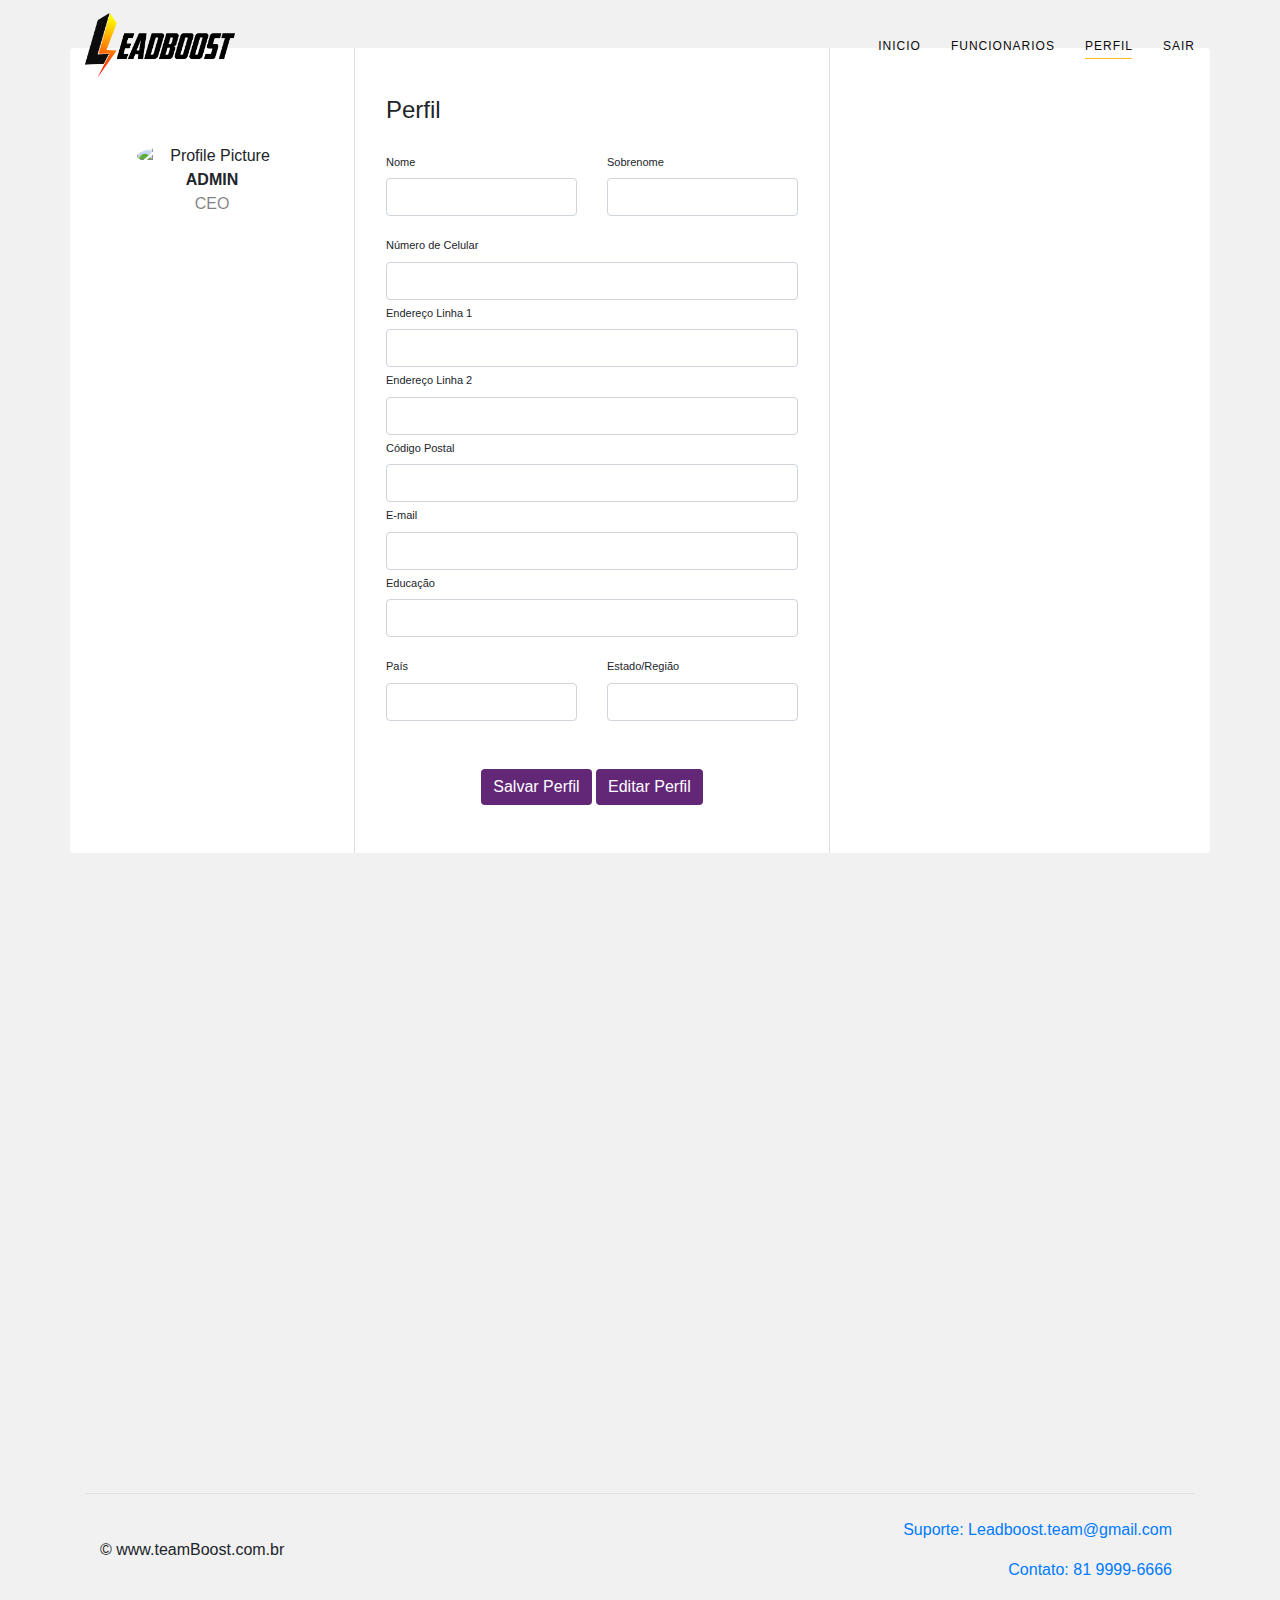
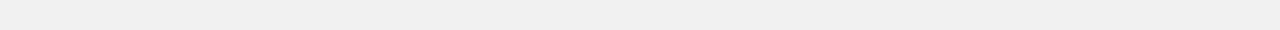
==== commit a8166ae4: "ajuste de status de perfil" ====
--- a/page/administrador.html
+++ b/page/administrador.html
@@ -70,8 +70,6 @@
                             <div class="col-md-12"><label class="labels">Endereço Linha 1</label><input type="text" id="linhaEndereco1" class="form-control"></div>
                             <div class="col-md-12"><label class="labels">Endereço Linha 2</label><input type="text" id="linhaEndereco2" class="form-control"></div>
                             <div class="col-md-12"><label class="labels">Código Postal</label><input type="text" id="codigoPostal" class="form-control"></div>
-                            <div class="col-md-12"><label class="labels">Estado</label><input type="text" id="estado" class="form-control"></div>
-                            <div class="col-md-12"><label class="labels">Área</label><input type="text" id="area" class="form-control"></div>
                             <div class="col-md-12"><label class="labels">E-mail</label><input type="text" id="email" class="form-control"></div>
                             <div class="col-md-12"><label class="labels">Educação</label><input type="text" id="educacao" class="form-control"></div>
                         </div>
@@ -110,8 +108,6 @@
             document.getElementById('linhaEndereco1').value = perfil.addressLine1;
             document.getElementById('linhaEndereco2').value = perfil.addressLine2;
             document.getElementById('codigoPostal').value = perfil.postcode;
-            document.getElementById('estado').value = perfil.state;
-            document.getElementById('area').value = perfil.area;
             document.getElementById('email').value = perfil.email;
             document.getElementById('educacao').value = perfil.education;
             document.getElementById('pais').value = perfil.country;
@@ -126,8 +122,6 @@
         addressLine1: document.getElementById('linhaEndereco1').value,
         addressLine2: document.getElementById('linhaEndereco2').value,
         postcode: document.getElementById('codigoPostal').value,
-        state: document.getElementById('estado').value,
-        area: document.getElementById('area').value,
         email: document.getElementById('email').value,
         education: document.getElementById('educacao').value,
         country: document.getElementById('pais').value,
